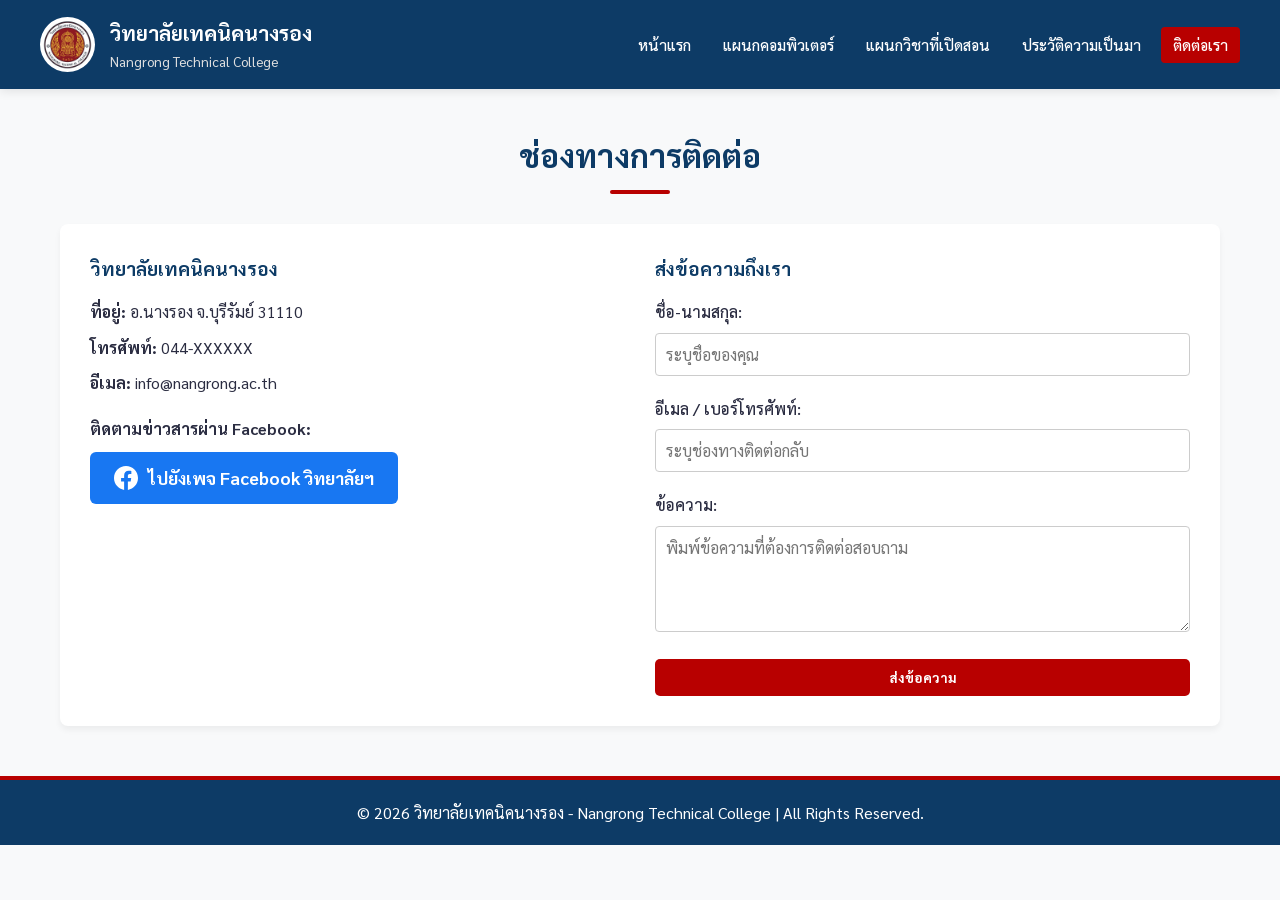
==== contact.html @ 4c384056 "Add files via upload" ====
<!DOCTYPE html>
<html lang="th">
<head>
  <meta charset="UTF-8">
  <meta name="viewport" content="width=device-width, initial-scale=1.0">
  <title>ติดต่อเรา - วิทยาลัยเทคนิคนางรอง</title>
  <link rel="stylesheet" href="style.css">
  <link href="https://fonts.googleapis.com/css2?family=Sarabun:wght@300;400;500;700&display=swap" rel="stylesheet">
</head>
<body>

  <header>
    <div class="header-container">
      <div class="logo-area">
        <img src="img/0001.jfif" alt="โลโก้วิทยาลัยเทคนิคนางรอง" class="logo-img">
        <div class="title-area">
          <h1>วิทยาลัยเทคนิคนางรอง</h1>
          <p>Nangrong Technical College</p>
        </div>
      </div>
      <nav>
        <ul>
          <li><a href="index.html">หน้าแรก</a></li>
          <li><a href="computer.html">แผนกคอมพิวเตอร์</a></li>
          <li><a href="courses.html">แผนกวิชาที่เปิดสอน</a></li>
          <li><a href="history.html">ประวัติความเป็นมา</a></li>
          <li><a href="contact.html" class="active">ติดต่อเรา</a></li>
        </ul>
      </nav>
    </div>
  </header>

  <main class="container">
    <h2 class="section-title">ช่องทางการติดต่อ</h2>

    <div class="contact-container" style="margin-top: 30px;">
      <div>
        <h3 style="color: var(--primary-color); margin-bottom: 15px;">วิทยาลัยเทคนิคนางรอง</h3>
        <p style="margin-bottom: 10px;"><strong>ที่อยู่:</strong> อ.นางรอง จ.บุรีรัมย์ 31110</p>
        <p style="margin-bottom: 10px;"><strong>โทรศัพท์:</strong> 044-XXXXXX</p>
        <p style="margin-bottom: 20px;"><strong>อีเมล:</strong> info@nangrong.ac.th</p>

        <!-- ปุ่มกดไปเพจ Facebook -->
        <h4 style="margin-bottom: 10px;">ติดตามข่าวสารผ่าน Facebook:</h4>
        <a href="https://sites.google.com/view/computer-department-nrtech/" target="_blank" class="btn-fb">
          <svg width="24" height="24" fill="white" viewBox="0 0 24 24"><path d="M24 12.073c0-6.627-5.373-12-12-12s-12 5.373-12 12c0 5.99 4.388 10.954 10.125 11.854v-8.385H7.078v-3.47h3.047V9.43c0-3.007 1.792-4.669 4.533-4.669 1.312 0 2.686.235 2.686.235v2.953H15.83c-1.491 0-1.956.925-1.956 1.874v2.25h3.328l-.532 3.47h-2.796v8.385C19.612 23.027 24 18.062 24 12.073z"/></svg>
          ไปยังเพจ Facebook วิทยาลัยฯ
        </a>
      </div>

      <form onsubmit="alert('ส่งข้อความเรียบร้อยแล้ว!'); return false;">
        <h3 style="color: var(--primary-color); margin-bottom: 15px;">ส่งข้อความถึงเรา</h3>
        <div class="form-group">
          <label for="name">ชื่อ-นามสกุล:</label>
          <input type="text" id="name" required placeholder="ระบุชื่อของคุณ">
        </div>
        <div class="form-group">
          <label for="email">อีเมล / เบอร์โทรศัพท์:</label>
          <input type="text" id="email" required placeholder="ระบุช่องทางติดต่อกลับ">
        </div>
        <div class="form-group">
          <label for="message">ข้อความ:</label>
          <textarea id="message" rows="4" required placeholder="พิมพ์ข้อความที่ต้องการติดต่อสอบถาม"></textarea>
        </div>
        <button type="submit" class="btn" style="border: none; cursor: pointer; width: 100%;">ส่งข้อความ</button>
      </form>
    </div>
  </main>

  <footer>
    <p>&copy; 2026 วิทยาลัยเทคนิคนางรอง - Nangrong Technical College | All Rights Reserved.</p>
  </footer>

</body>
</html>
---- style.css ----
:root {
  --primary-color: #0d3b66;     /* น้ำเงินกรมท่า */
  --secondary-color: #b80000;   /* เลือดหมู/แดงวิทยาลัย */
  --accent-color: #f4d35e;      /* เหลืองทอง */
  --fb-color: #1877f2;          /* สีฟ้า Facebook */
  --bg-color: #f8f9fa;
  --text-color: #2b2d42;
  --light-bg: #ffffff;
}

* {
  box-sizing: border-box;
  margin: 0;
  padding: 0;
  font-family: 'Sarabun', -apple-system, BlinkMacSystemFont, 'Segoe UI', Roboto, sans-serif;
}

body {
  background-color: var(--bg-color);
  color: var(--text-color);
  line-height: 1.6;
}

/* Header & Navigation */
header {
  background-color: var(--primary-color);
  color: white;
  padding: 1rem 2rem;
  box-shadow: 0 2px 10px rgba(0,0,0,0.1);
  position: sticky;
  top: 0;
  z-index: 1000;
}

.header-container {
  max-width: 1200px;
  margin: 0 auto;
  display: flex;
  justify-content: space-between;
  align-items: center;
}

.logo-area {
  display: flex;
  align-items: center;
  gap: 15px;
}

.logo-img {
  width: 55px;          /* ปรับความกว้างของโลโก้ตามต้องการ */
  height: 55px;         /* ปรับความสูงของโลโก้ตามต้องการ */
  object-fit: contain;  /* รักษาสัดส่วนรูปไม่ให้เบี้ยว */
  border-radius: 50%;   /* หากรูปโลโก้เป็นวงกลม หรือต้องการขอบมน (ถ้าเป็นรูปใส PNG ตัดส่วนนี้ออกได้ครับ) */
  background-color: white; /* พื้นหลังขาวรองรับโลโก้ */
  padding: 2px;         /* เว้นขอบนิดหน่อย */
}

.logo-circle {
  width: 50px;
  height: 50px;
  background-color: var(--secondary-color);
  border: 2px solid white;
  border-radius: 50%;
  display: flex;
  align-items: center;
  justify-content: center;
  font-weight: bold;
  font-size: 1.2rem;
}

.title-area h1 {
  font-size: 1.3rem;
  margin-bottom: 2px;
}

.title-area p {
  font-size: 0.85rem;
  color: #e0e0e0;
}

nav ul {
  display: flex;
  list-style: none;
  gap: 8px;
}

nav a {
  color: white;
  text-decoration: none;
  padding: 8px 12px;
  border-radius: 4px;
  transition: all 0.3s ease;
  font-weight: 500;
  font-size: 0.95rem;
}

nav a:hover, nav a.active {
  background-color: var(--secondary-color);
  color: white;
}

/* Hero Section */
.hero {
  background: linear-gradient(rgba(13, 59, 102, 0.85), rgba(13, 59, 102, 0.85)), url('https://images.unsplash.com/photo-1523050854058-8df90110c9f1?auto=format&fit=crop&w=1200&q=80') center/cover;
  color: white;
  text-align: center;
  padding: 80px 20px;
  border-bottom: 5px solid var(--secondary-color);
}

.hero h2 {
  font-size: 2.5rem;
  margin-bottom: 15px;
}

.hero p {
  font-size: 1.2rem;
  max-width: 700px;
  margin: 0 auto 25px;
}

.btn {
  display: inline-block;
  background-color: var(--secondary-color);
  color: white;
  padding: 10px 25px;
  text-decoration: none;
  border-radius: 5px;
  font-weight: bold;
  transition: background 0.3s;
}

.btn:hover {
  background-color: #900000;
}

.btn-fb {
  background-color: var(--fb-color);
  color: white;
  display: inline-flex;
  align-items: center;
  gap: 10px;
  padding: 12px 24px;
  border-radius: 6px;
  text-decoration: none;
  font-weight: bold;
  font-size: 1.1rem;
  transition: opacity 0.3s;
}

.btn-fb:hover {
  opacity: 0.9;
}

/* Layout Container */
.container {
  max-width: 1200px;
  margin: 40px auto;
  padding: 0 20px;
}

/* Cards & Grid */
.grid-3 {
  display: grid;
  grid-template-columns: repeat(auto-fit, minmax(300px, 1fr));
  gap: 25px;
  margin-top: 30px;
}

.grid-2 {
  display: grid;
  grid-template-columns: repeat(auto-fit, minmax(450px, 1fr));
  gap: 25px;
  margin-top: 30px;
}

.card {
  background: var(--light-bg);
  border-radius: 8px;
  overflow: hidden;
  box-shadow: 0 4px 6px rgba(0,0,0,0.05);
  transition: transform 0.3s, box-shadow 0.3s;
  border-top: 4px solid var(--primary-color);
}

.card:hover {
  transform: translateY(-5px);
  box-shadow: 0 8px 15px rgba(0,0,0,0.1);
}

.card-img {
  width: 100%;
  height: 200px;
  object-fit: cover;
}

.card-padding {
  padding: 25px;
}

.card h3 {
  color: var(--primary-color);
  margin-bottom: 12px;
  border-bottom: 2px solid #eee;
  padding-bottom: 8px;
}

/* Timeline / History */
.history-content {
  background: white;
  padding: 30px;
  border-radius: 8px;
  box-shadow: 0 4px 6px rgba(0,0,0,0.05);
  display: grid;
  grid-template-columns: 1fr 1fr;
  gap: 30px;
  align-items: center;
}

.history-img {
  width: 100%;
  border-radius: 8px;
  object-fit: cover;
}

/* Section Title */
.section-title {
  text-align: center;
  font-size: 2rem;
  color: var(--primary-color);
  margin-bottom: 10px;
  position: relative;
}

.section-title::after {
  content: '';
  display: block;
  width: 60px;
  height: 4px;
  background-color: var(--secondary-color);
  margin: 10px auto 0;
  border-radius: 2px;
}

.course-badge {
  background: #e1f5fe;
  color: #0288d1;
  padding: 4px 10px;
  border-radius: 12px;
  font-size: 0.8rem;
  font-weight: bold;
  display: inline-block;
  margin-bottom: 10px;
}

/* Contact Box */
.contact-container {
  display: grid;
  grid-template-columns: 1fr 1fr;
  gap: 30px;
  background: white;
  padding: 30px;
  border-radius: 8px;
  box-shadow: 0 4px 6px rgba(0,0,0,0.05);
}

.form-group {
  margin-bottom: 20px;
}

.form-group label {
  display: block;
  margin-bottom: 8px;
  font-weight: 500;
}

.form-group input, .form-group textarea {
  width: 100%;
  padding: 10px;
  border: 1px solid #ccc;
  border-radius: 4px;
  font-size: 1rem;
}

/* Footer */
footer {
  background-color: var(--primary-color);
  color: white;
  text-align: center;
  padding: 20px;
  margin-top: 50px;
  border-top: 4px solid var(--secondary-color);
}

/* Responsive */
@media (max-width: 768px) {
  .header-container {
    flex-direction: column;
    gap: 15px;
  }
  
  nav ul {
    flex-wrap: wrap;
    justify-content: center;
  }

  .contact-container, .history-content, .grid-2 {
    grid-template-columns: 1fr;
  }
  
  .hero h2 {
    font-size: 1.8rem;
  }
}
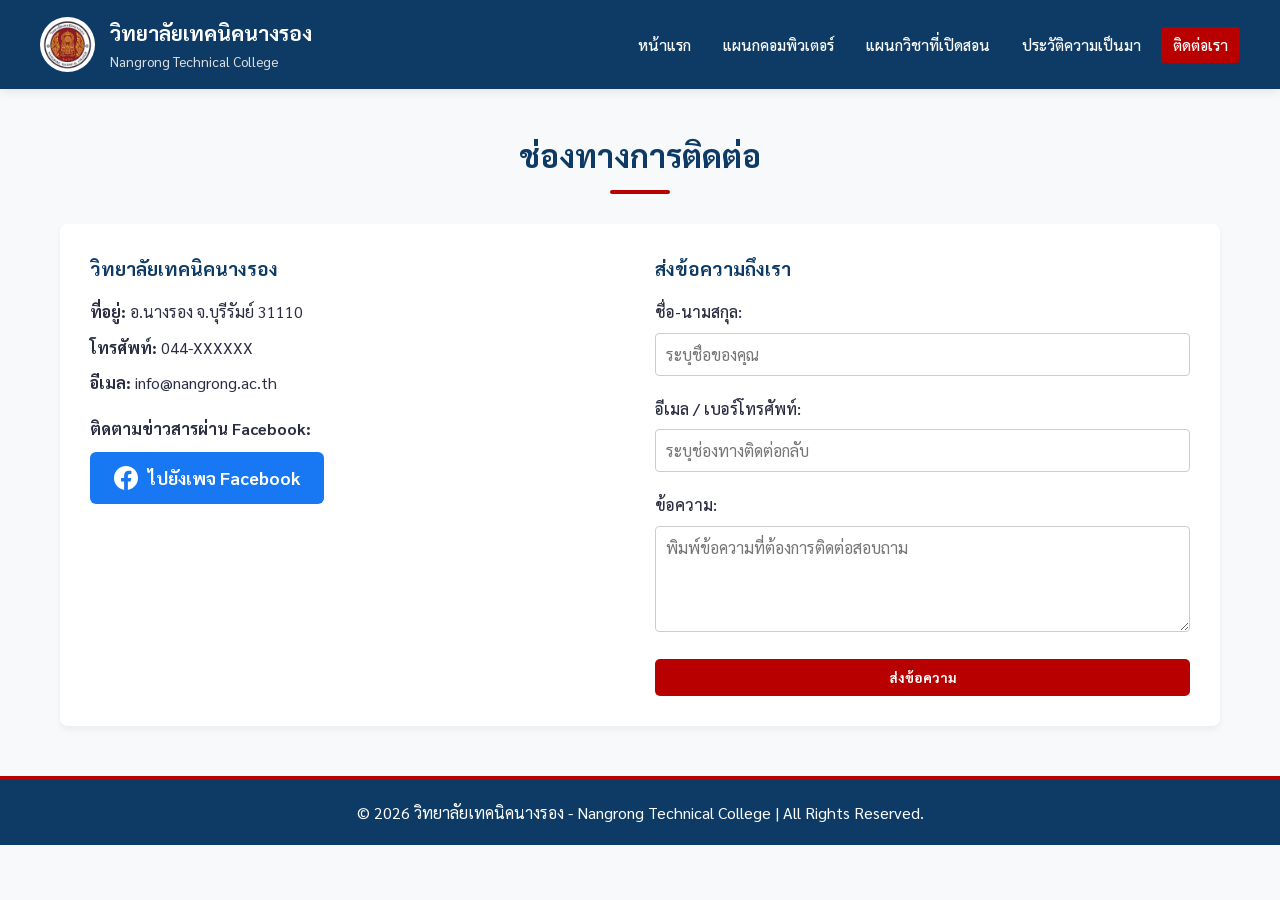
==== commit cc5aa20a: "Update contact.html" ====
--- a/contact.html
+++ b/contact.html
@@ -44,7 +44,7 @@
         <h4 style="margin-bottom: 10px;">ติดตามข่าวสารผ่าน Facebook:</h4>
         <a href="https://sites.google.com/view/computer-department-nrtech/" target="_blank" class="btn-fb">
           <svg width="24" height="24" fill="white" viewBox="0 0 24 24"><path d="M24 12.073c0-6.627-5.373-12-12-12s-12 5.373-12 12c0 5.99 4.388 10.954 10.125 11.854v-8.385H7.078v-3.47h3.047V9.43c0-3.007 1.792-4.669 4.533-4.669 1.312 0 2.686.235 2.686.235v2.953H15.83c-1.491 0-1.956.925-1.956 1.874v2.25h3.328l-.532 3.47h-2.796v8.385C19.612 23.027 24 18.062 24 12.073z"/></svg>
-          ไปยังเพจ Facebook วิทยาลัยฯ
+          ไปยังเพจ Facebook
         </a>
       </div>
 
@@ -72,4 +72,4 @@
   </footer>
 
 </body>
-</html>+</html>
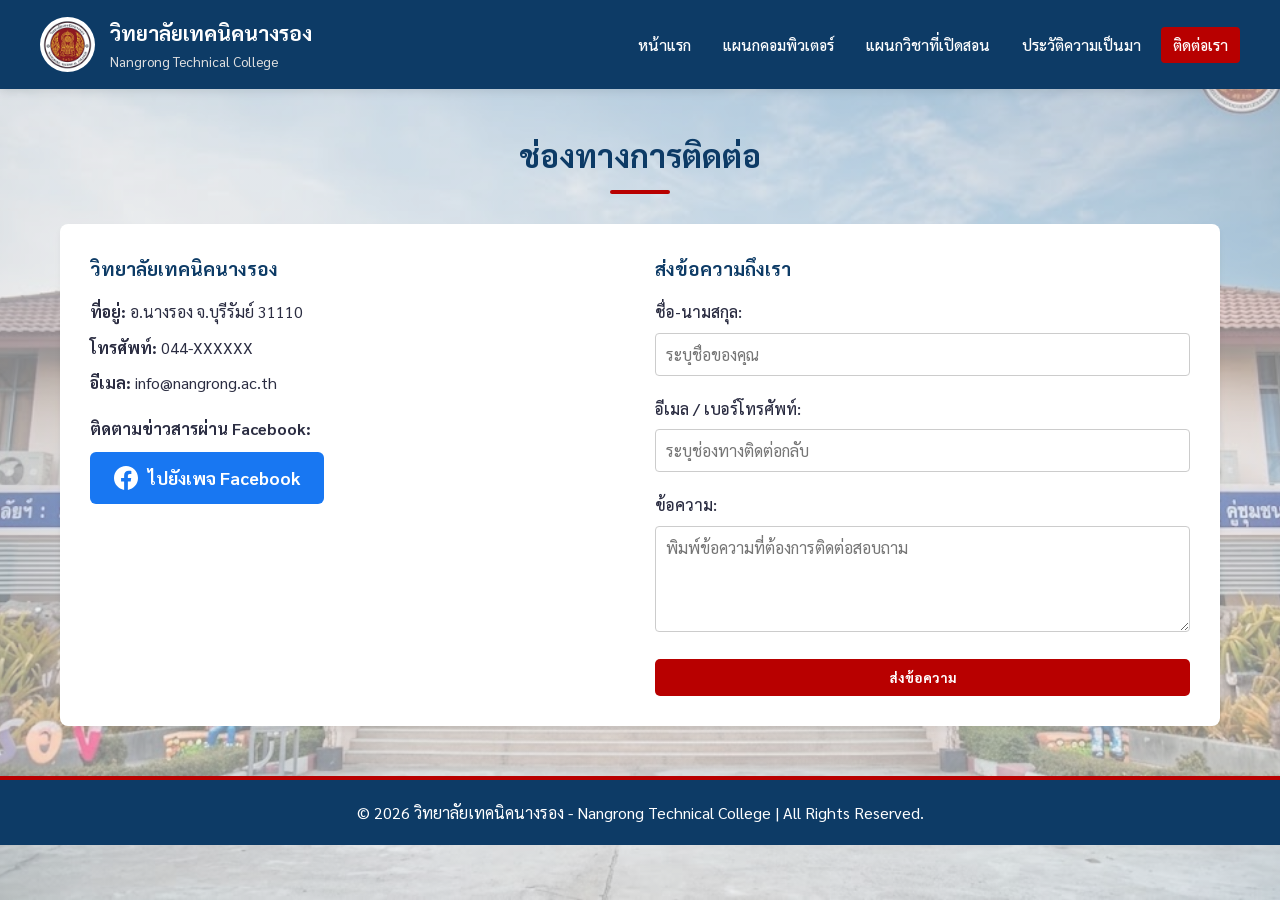
==== commit 46ce108a: "Add files via upload" ====
--- a/contact.html
+++ b/contact.html
@@ -72,4 +72,4 @@
   </footer>
 
 </body>
-</html>
+</html>
--- a/style.css
+++ b/style.css
@@ -16,7 +16,13 @@
 }
 
 body {
-  background-color: var(--bg-color);
+  /* ใส่รูปภาพพื้นหลังบรรยากาศอาคาร/การเรียน พร้อมซ้อนฟิล์มสีสว่างบางๆ เพียง 0.5 (โปร่งแสง 50%) */
+  background: linear-gradient(rgba(248, 249, 250, 0.5), rgba(248, 249, 250, 0.5)), 
+              url('img/0017.jfif') no-repeat center center fixed;
+  
+  /* ทำให้รูปภาพขยายเต็มหน้าจอพอดี */
+  background-size: cover;
+  
   color: var(--text-color);
   line-height: 1.6;
 }
